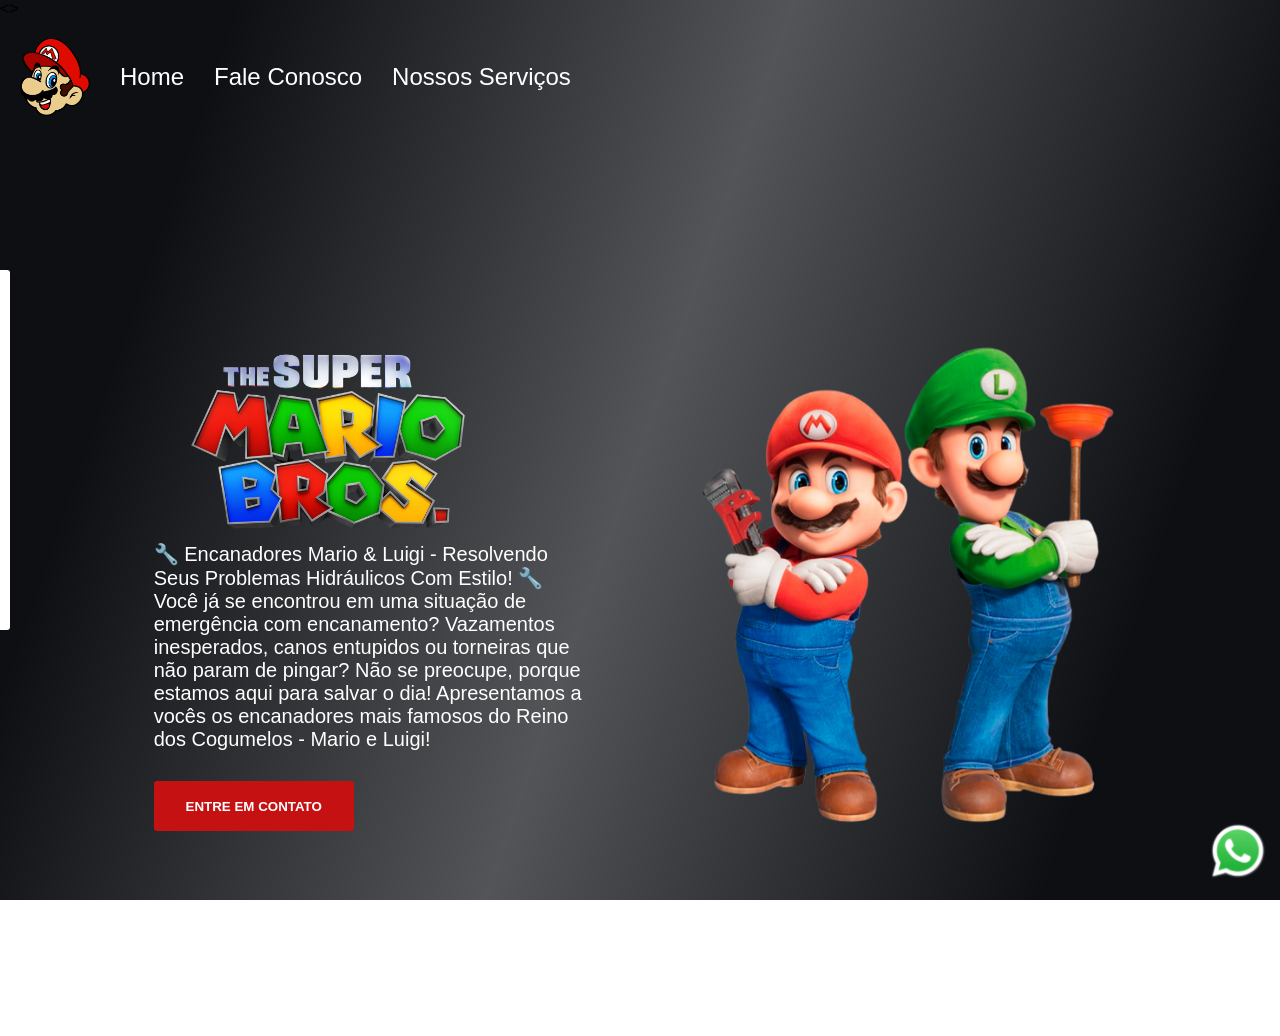
==== Index.html @ d3b7ee99 "Meu primeiro commit" ====
<!DOCTYPE html>
<html lang="pt-br">

<head>
    <link rel="stylesheet" href="./style.css">
    <meta charset="UTF-8">
    <meta name="viewport" content="width=device-width, initial-scale=1.0">
    <meta http-equiv="X-UA-Compatible" content="ie=edge">
    <title>Mario Bros</title>
</head>

<>
    <div class="cabecalho">
        <img src="./logo-header.png" alt="Imagem de logo do jogo Mario Bros">
        <a>Home</a>
        <a onclick="mostrarform()">Fale Conosco</a>
        <a href="./serviços.html" target="_blank">Nossos Serviços</a>

    </div>
    <div class="container">
        <div class="div1">
            <img src="logo.png" alt="Imagem de logo do jogo Mario Bros" class="logo-mario">
            <p>
                🔧 Encanadores Mario & Luigi - Resolvendo Seus Problemas Hidráulicos Com Estilo! 🔧
            </p>
            <p>
                Você já se encontrou em uma situação de emergência com encanamento? Vazamentos inesperados, canos
                entupidos ou torneiras que não param de pingar? Não se preocupe, porque estamos aqui para salvar o dia!
                Apresentamos a vocês os encanadores mais famosos do Reino dos Cogumelos - Mario e Luigi!
            </p>


            <button onclick="mostrarform()">Entre em Contato</button>
        </div>

        <div class="div2">
            <img src="./mario.png" alt="Imagem de Mario e Luigi com ferramentas de encanador na mão"
                class="mario-luigi">
        </div>
    </div>

    <div class="caixa-video">
        <video src="./video mario.mp4" autoplay loop muted></video>
        <div class="mascara-video">
        </div>
    </div>
    <div class="caixa-link-whatsapp">
        <a href="https://goo.gl/maps/..." target="_blank" class="link-whatsapp">
            <img src="./whatsapp.png" alt="Imagem do logo do whatsapp">            
        </a>
    </div>

    <form
    class="formulario"
    action="https://formcarry.com/s/8bTadxsNJ2L"
    method="POST"
    enctype="multipart/form-data"
    >
        <input placeholder="Seu nome" type="text" name="nome"/>
        <input placeholder="Seu email" type="email" name="email"/>    
        <textarea placeholder="digite seu problema aqui..." name="problema"></textarea>
        <button type="submit">Pedir orçamento</button>
    </form>

    <div class="mascara-formulario" onclick="esconderform()"></div>    
</body>
<script src="./script.js"></script>


</html>
---- style.css ----
* {
    margin: 0;
    padding: 0;
    box-sizing: border-box;
    font-family: 'mukta', sans-serif;
}


.logo-mario {
    width: 350px;
}

.mario-luigi {
    height: 500px;
}

button {
    background-color: #c51111;
    color: white;
    width: 200px;
    height: 50px;
    border-radius: 3px;
    border: none;
    font-weight: bold;
    text-transform: uppercase;
    cursor: pointer;
    margin-top: 30px;
}

.div1 {

    width: 40%;

}

body {

    height: 100vh;
}

.container {
    display: flex;
    align-items: center;
    justify-content: space-around;
    padding: 100px;
    height: 100vh;
}

.caixa-video {
    position: fixed;
    top: 0;
    z-index: -1;
}

video {
    min-width: 100vw;
    min-height: 100vh;
}

.mascara-video {
    background: linear-gradient(109deg, rgba(10, 12, 16, 0.99) 15%, rgba(10, 12, 16, 0.7) 50%, rgba(10, 12, 16, 0.99) 85%);
    width: 100%;
    height: 100%;
    position: fixed;
    top: 0;
}

p {
    color: white;
    font-size: 20px;

}

.cabecalho {
    display: flex;
    align-items: center;
    gap: 30px;
    padding: 20px;
}

.cabecalho img {
    width: 70px;
}

.cabecalho a {
    color: white;
    font-size: 24px;
    cursor: pointer;
    text-decoration: none;
}

.cabecalho a:hover {
    color: #c51111;
    font-size: 28px;
    transition: 0.6s ease-in-out;
}

.caixa-link-whatsapp {
    position: fixed;
    bottom: 15px;
    right: 12px;

}

.link-whatsapp img {
    width: 60px;
}

.link-whatsapp {
    cursor: pointer;
}

form {
    background-color: #ffffffff;

    position: fixed;
    top: 30%;
    left: -340px;

    /* left: 50%;
    transform: translateX(-50%); */

    display: flex;
    flex-direction: column;
    gap: 20px;

    padding: 20px;
    border-radius: 3px;
    width: 350px;
    z-index: 1;
    transition: 0.6s left ease-in-out;
}

form input {
    height: 40px;
    padding-left: 5px;
    border-radius: 5px;
    border: 1px solid gray;
    outline-color: #18d80f;  
}

form textarea {
    height: 100px;
    padding-left: 5px;
    border-radius: 5px;
    border: 1px solid gray;
    outline-color: #18d80f; 
}

.mascara-formulario {
    width: 100%;
    height: 100%;
    position: fixed;
    top: 0;
    background: linear-gradient(109deg,rgba(10, 12, 16, 0.99) 15%,rgba(10, 12, 16, 0.7) 50%,rgba(10, 12, 16, 0.99) 85%);
    visibility: hidden;
    transition: 0.6s visibility ease-in-out;
}
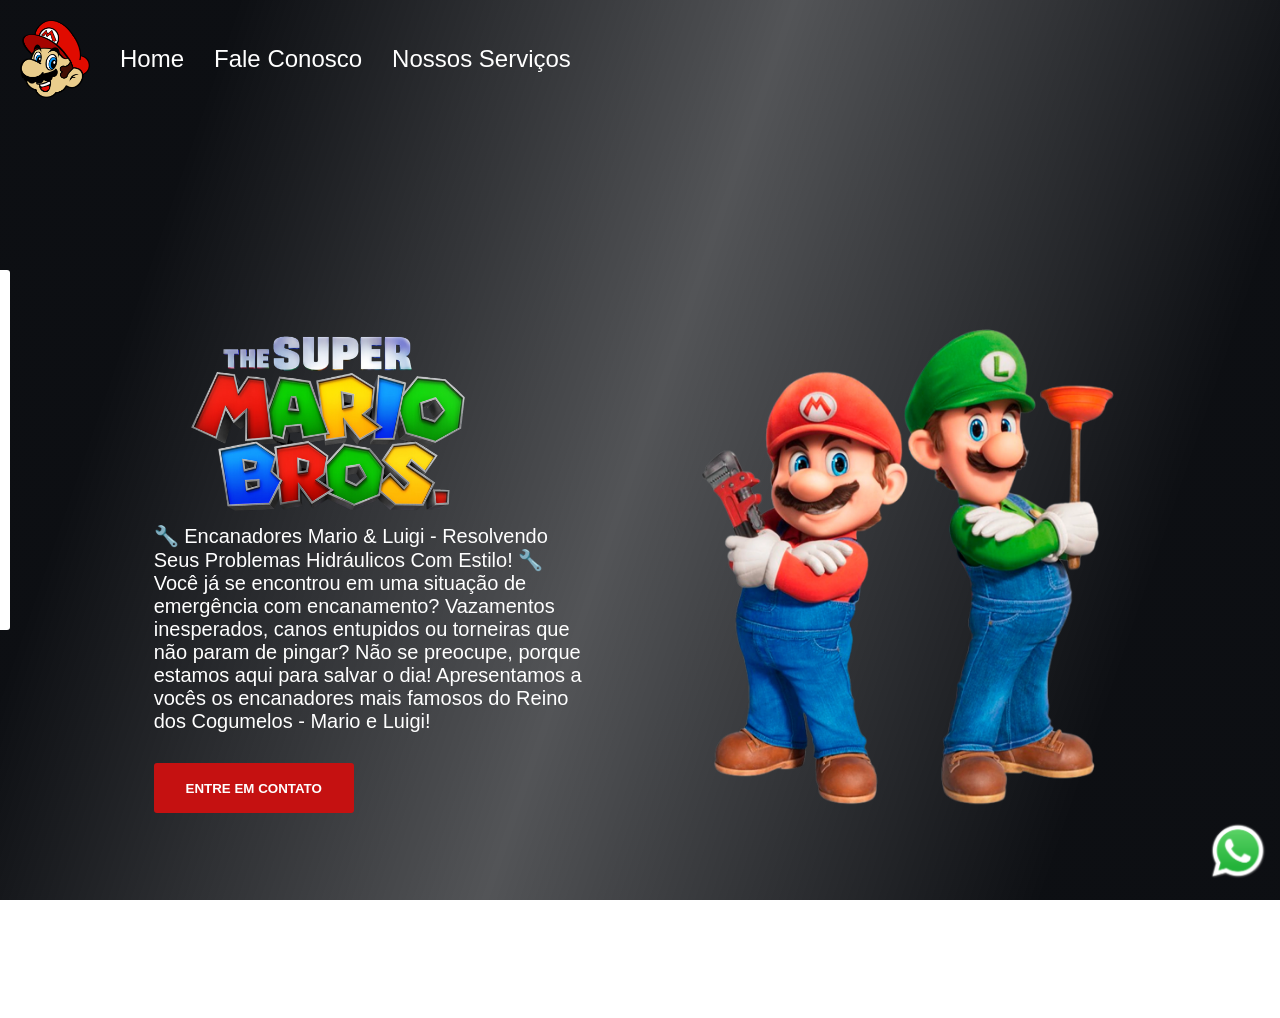
==== commit 32bf2512: "alteraçao titulo" ====
--- a/Index.html
+++ b/Index.html
@@ -6,10 +6,10 @@
     <meta charset="UTF-8">
     <meta name="viewport" content="width=device-width, initial-scale=1.0">
     <meta http-equiv="X-UA-Compatible" content="ie=edge">
-    <title>Mario Bros</title>
+    <title>Mario Bros encanadores eficientes</title>
 </head>
 
-<>
+<body>
     <div class="cabecalho">
         <img src="./logo-header.png" alt="Imagem de logo do jogo Mario Bros">
         <a>Home</a>
